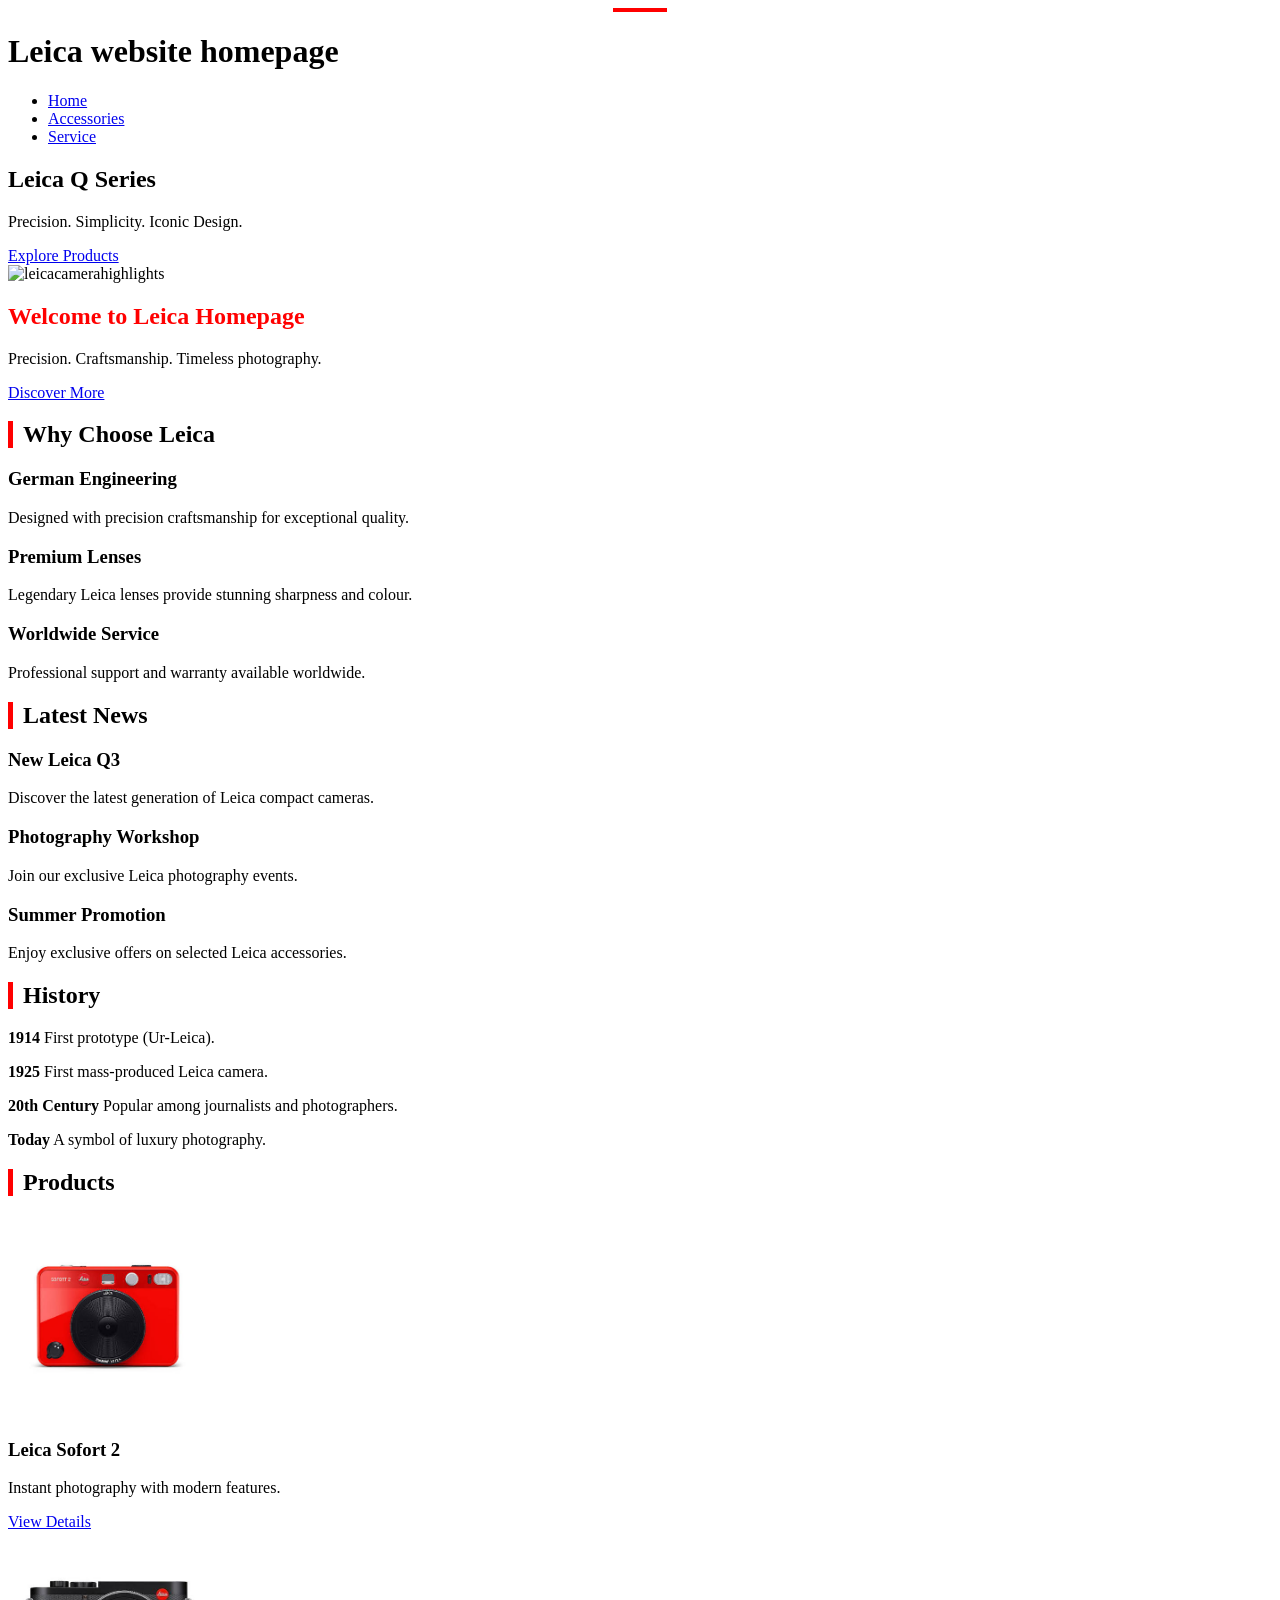
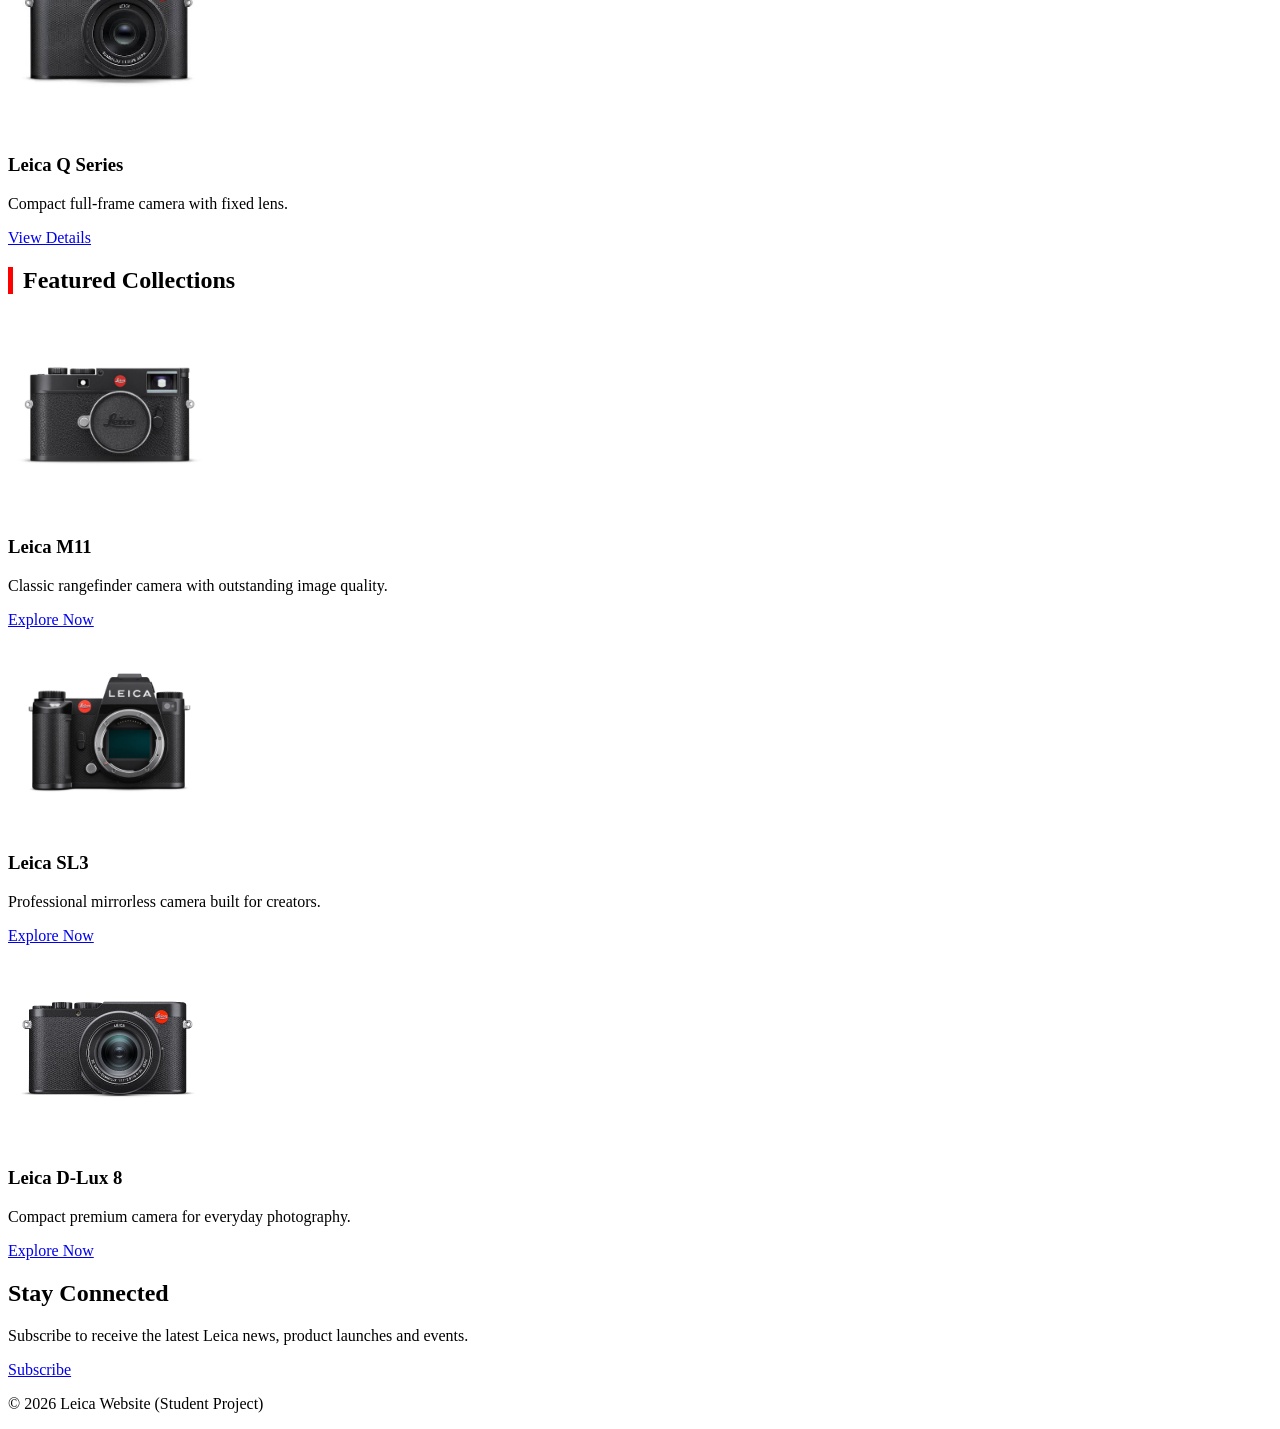
==== Homepage.html @ 199a2bf1 "Add files via upload" ====
<!DOCTYPE html>
<!-- saved from url=(0065)file:///C:/Users/user/Desktop/html/index%20leica%20homepage.html# -->
<html lang="en"><head><meta http-equiv="Content-Type" content="text/html; charset=UTF-8">
    
    <meta name="viewport" content="width=devicewidth, initial-scale=1.0">
    
<!--<div class="container">
 
-->
<title>Homepage</title>
<!-- Link to external CSS --> <link rel="stylesheet" href="./Homepage_files/style.css">

</head>
<body>

<hr style="width:50px; border:2px solid red;">

<!--<body style="background-color: black;">-->
   
<h1>Leica website homepage</h1>

<nav>
  <ul>
    <li><a href="Homepage.html">Home</a></li> 
    <li><a href="index leica accesorries.html">Accessories</a></li> 
    <li><a href="index Leica service.html">Service</a></li>
  </ul>
</nav>

<section class="hero">
  <div class="hero-content">
    <h1>Leica Q Series</h1>
    <div class="section-divider"></div>
    <p>Precision. Simplicity. Iconic Design.</p>
    <a href="index Leica accessories.html" class="button">Explore Products</a>
  </div>
</section>

<section class="Leica">
<img src="./Homepage_files/Leica_Metal_Gray_Heroshot_LoRes.jpg" alt="leicacamerahighlights" width="1500px" class="banner">

<div class="camera2">

<h1 style="color:red;">Welcome to Leica Homepage</h1>
<p>
Precision. Craftsmanship. Timeless photography.</p>

<a href="index leica accesorries.html" class="button">Discover More
</a>

</div>

</section>

<section class="container">

<h2 style="border-left:5px solid red; padding-left:10px;">
Why Choose Leica
</h2>

<div class="camera">
<h3>German Engineering</h3>
<p>Designed with precision craftsmanship for exceptional quality.</p>
</div>

<div class="camera">
<h3>Premium Lenses</h3>
<p>Legendary Leica lenses provide stunning sharpness and colour.</p>
</div>

<div class="camera">
<h3>Worldwide Service</h3>
<p>Professional support and warranty available worldwide.</p>
</div>

</section>

<section class="container">

<h2 style="border-left:5px solid red; padding-left:10px;">
Latest News
</h2>

<div class="camera">
<h3>New Leica Q3</h3>
<p>Discover the latest generation of Leica compact cameras.</p>
</div>

<div class="camera">
<h3>Photography Workshop</h3>
<p>Join our exclusive Leica photography events.</p>
</div>

<div class="camera">
<h3>Summer Promotion</h3>
<p>Enjoy exclusive offers on selected Leica accessories.</p>
</div>

</section>

<div class="history">

<section>
    <h2 style="border-left:5px solid red; padding-left:10px;">History</h2>
<p><strong>1914</strong>  First prototype (Ur-Leica).</p>

<p><strong>1925</strong>  First mass-produced Leica camera.</p>

<p><strong>20th Century</strong>  Popular among journalists and photographers.</p>

<p><strong>Today</strong>  A symbol of luxury photography.</p>

</div>


<section>
    <h2 style="border-left:5px solid red; padding-left:10px;">Products</h2>
    <div class="camera">
  <img src="img/sofort2.jpg" width="200" alt="photo01">
  <h3>Leica Sofort 2</h3>
  <p>Instant photography with modern features.</p>
   <a href="file:///C:/Users/user/Desktop/html/index%20leica%20homepage.html#" class="button">View Details</a>
</div>

<div class="camera">
  <img src="img/Qseries.jpg" width="200" alt="photo01">
  <h3>Leica Q Series</h3>
  <p>Compact full-frame camera with fixed lens.</p>
   <a href="file:///C:/Users/user/Desktop/html/index%20leica%20homepage.html#" class="button">View Details</a>
</div>

</section>

<section class="container">

<h2 style="border-left:5px solid red; padding-left:10px;">
Featured Collections
</h2>

<div class="camera">
<img src="img/M11_Black.jpg" alt="Leica M11" width="200">
<h3>Leica M11</h3>
<p>Classic rangefinder camera with outstanding image quality.</p>
<a href="#" class="button">Explore Now</a>
</div>

<div class="camera">
<img src="img/180.jpg" alt="Leica SL3" width="200">
<h3>Leica SL3</h3>
<p>Professional mirrorless camera built for creators.</p>
<a href="#" class="button">Explore Now</a>
</div>

<div class="camera">
<img src="img/dlux8-1.jpg" alt="Leica D-Lux 8" width="200">
<h3>Leica D-Lux 8</h3>
<p>Compact premium camera for everyday photography.</p>
<a href="#" class="button">Explore Now</a>
</div>

</section>

<section class="container">

<h2>Stay Connected</h2>

<p>
Subscribe to receive the latest Leica news, product launches and events.
</p>

<a href="#" class="button">
Subscribe
</a>

</section>

<footer> <p>© 2026 Leica Website (Student Project)</p> </footer>


</body></html>
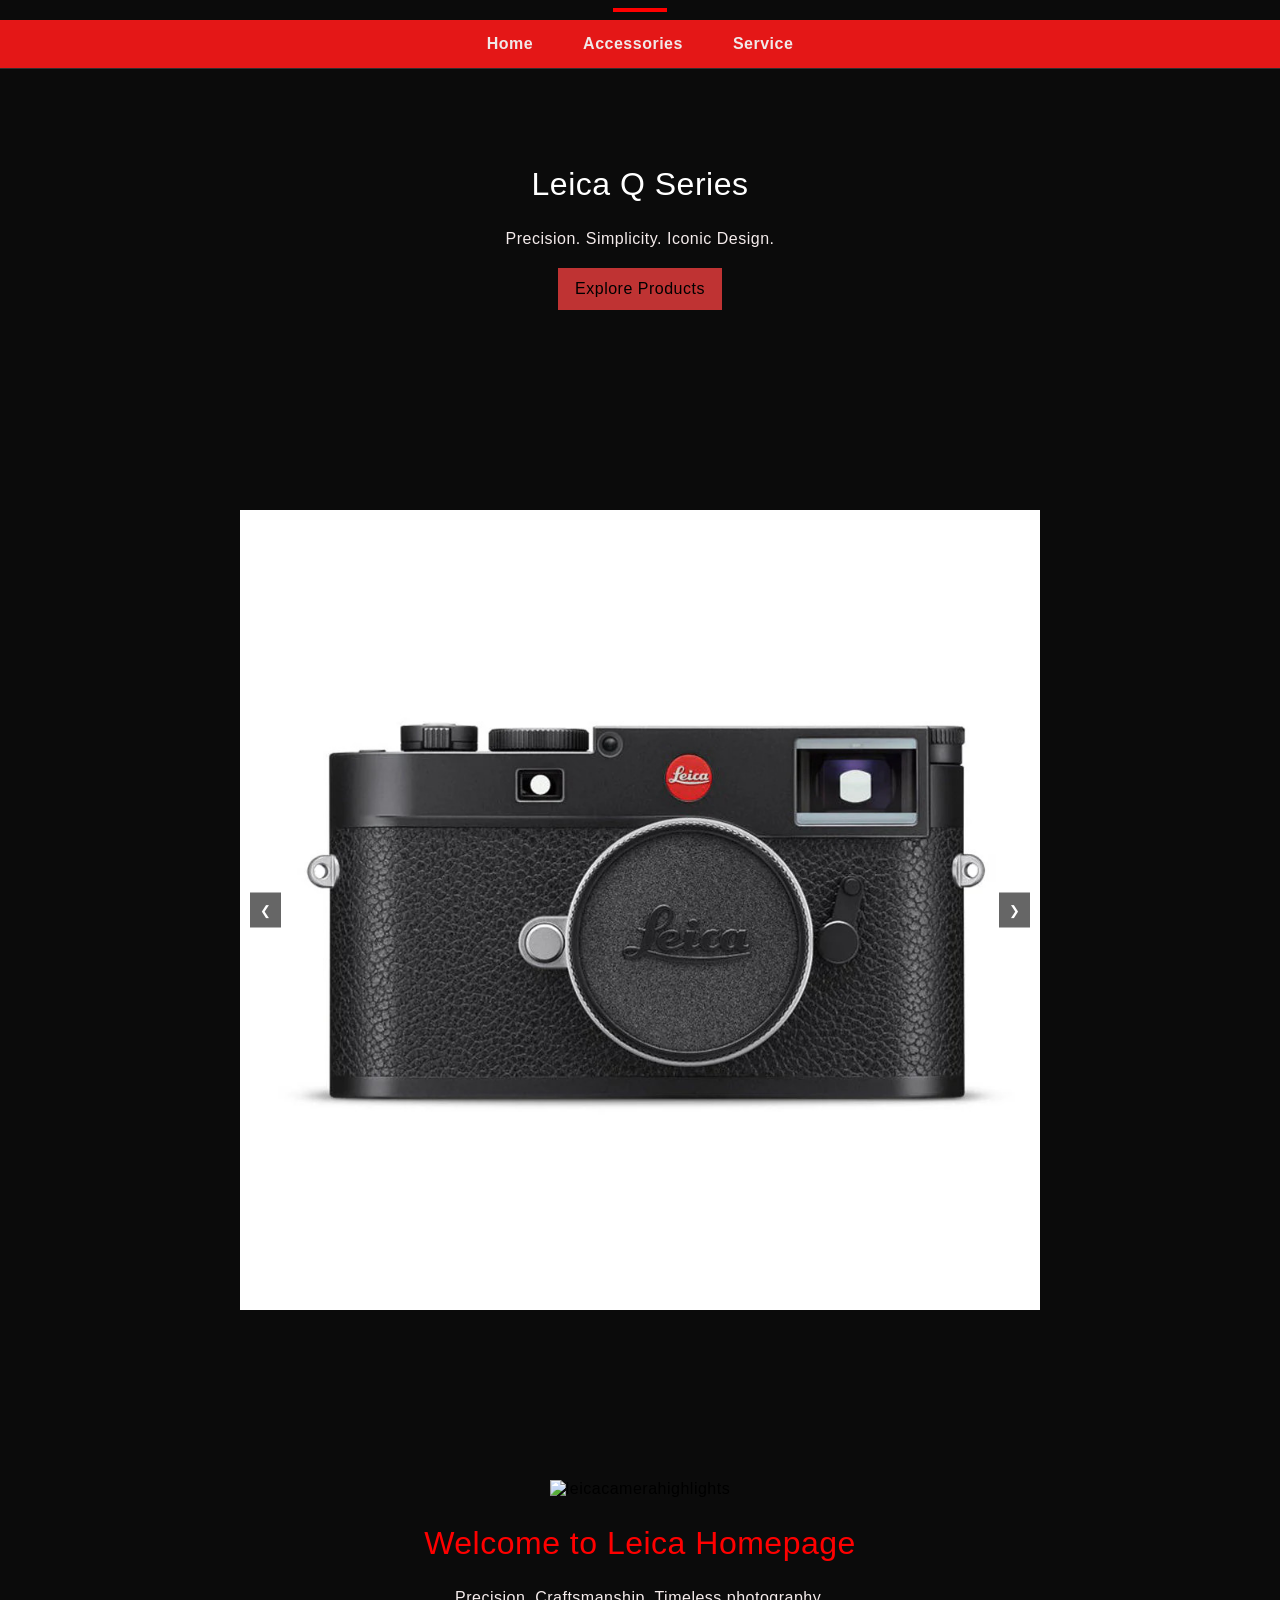
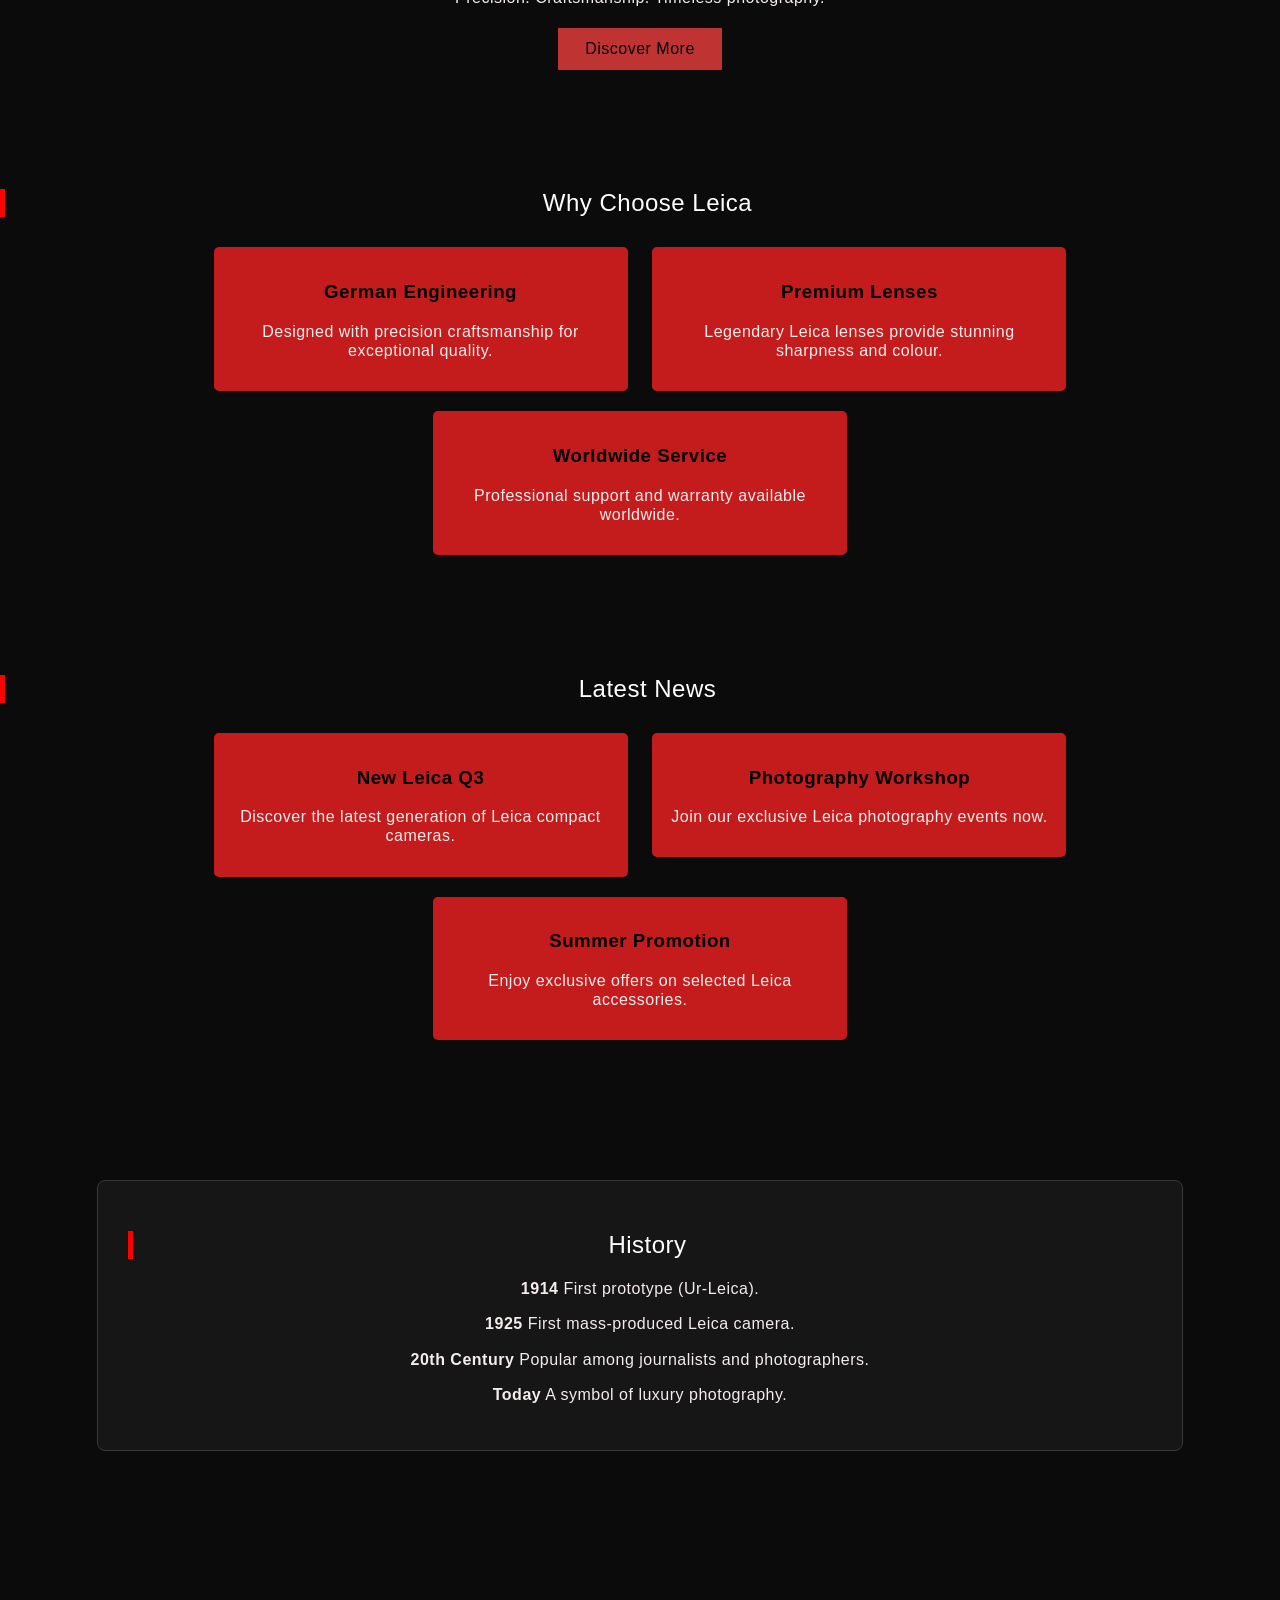
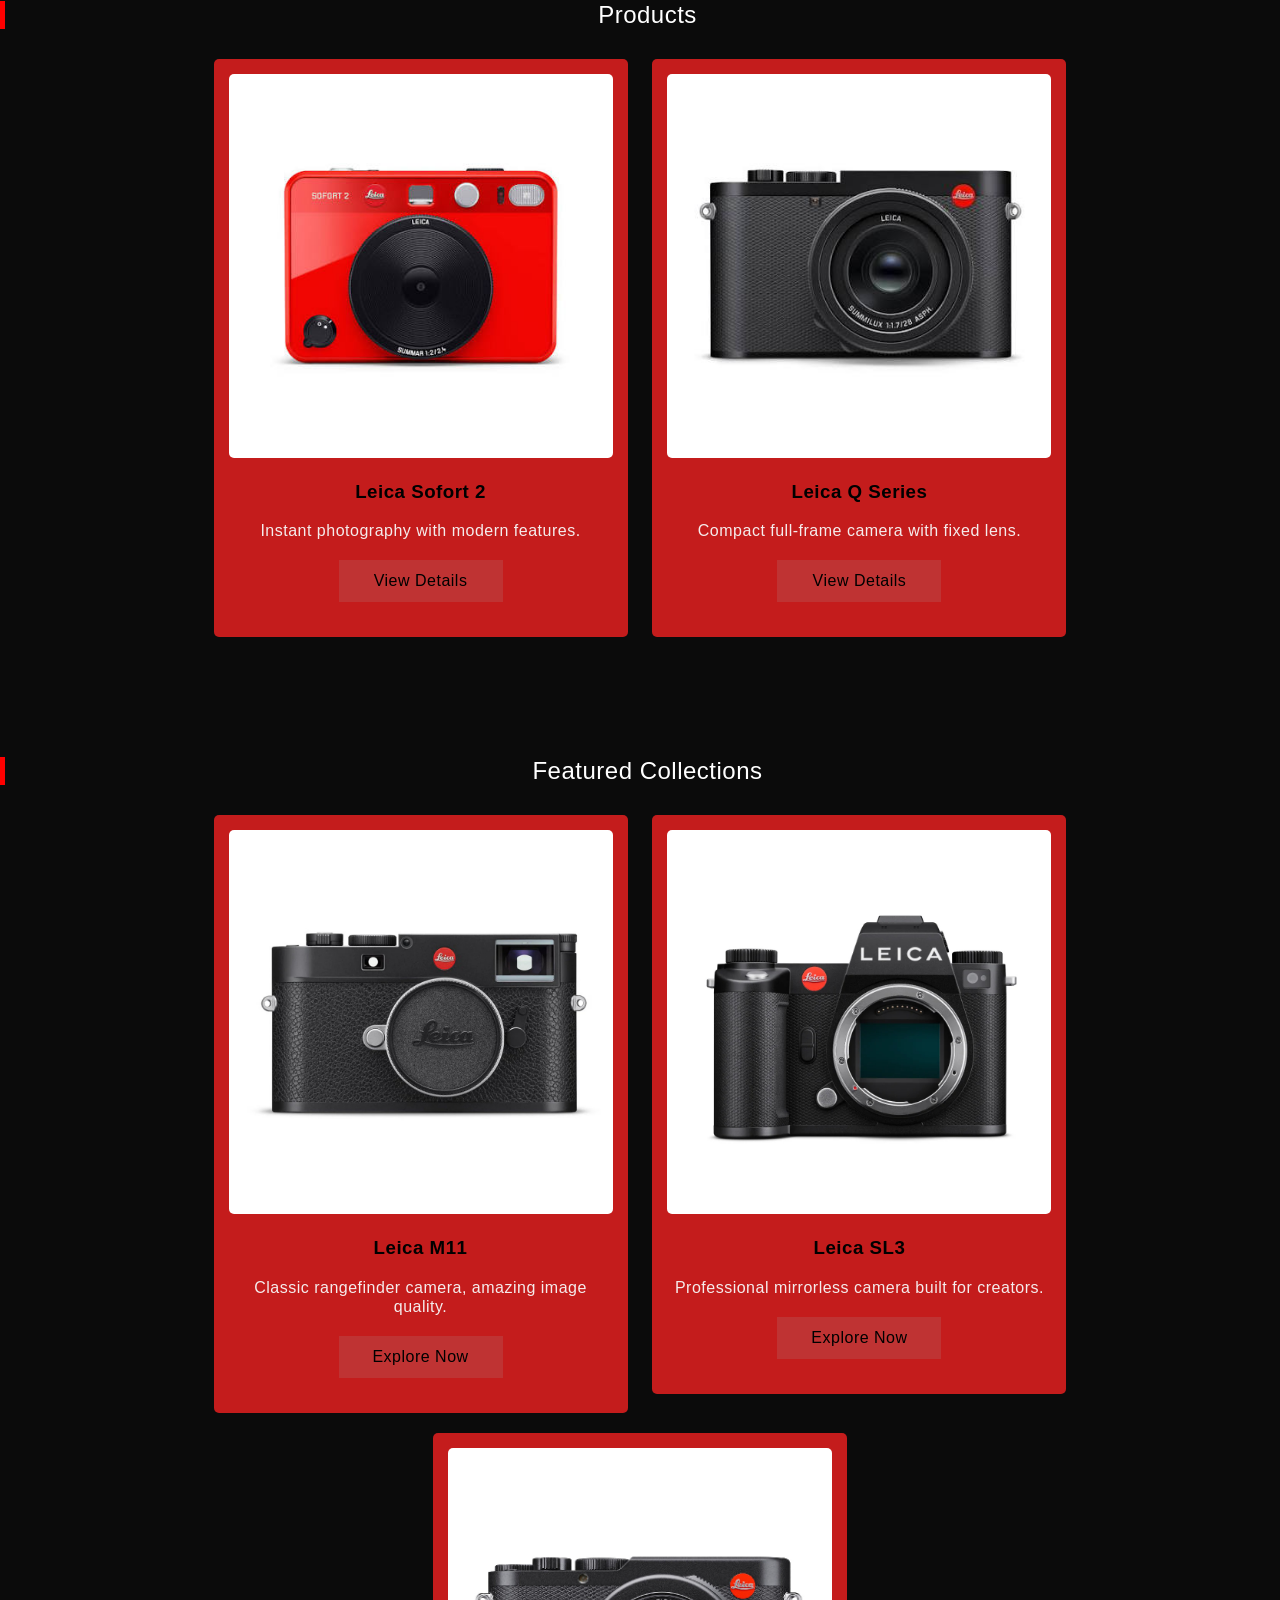
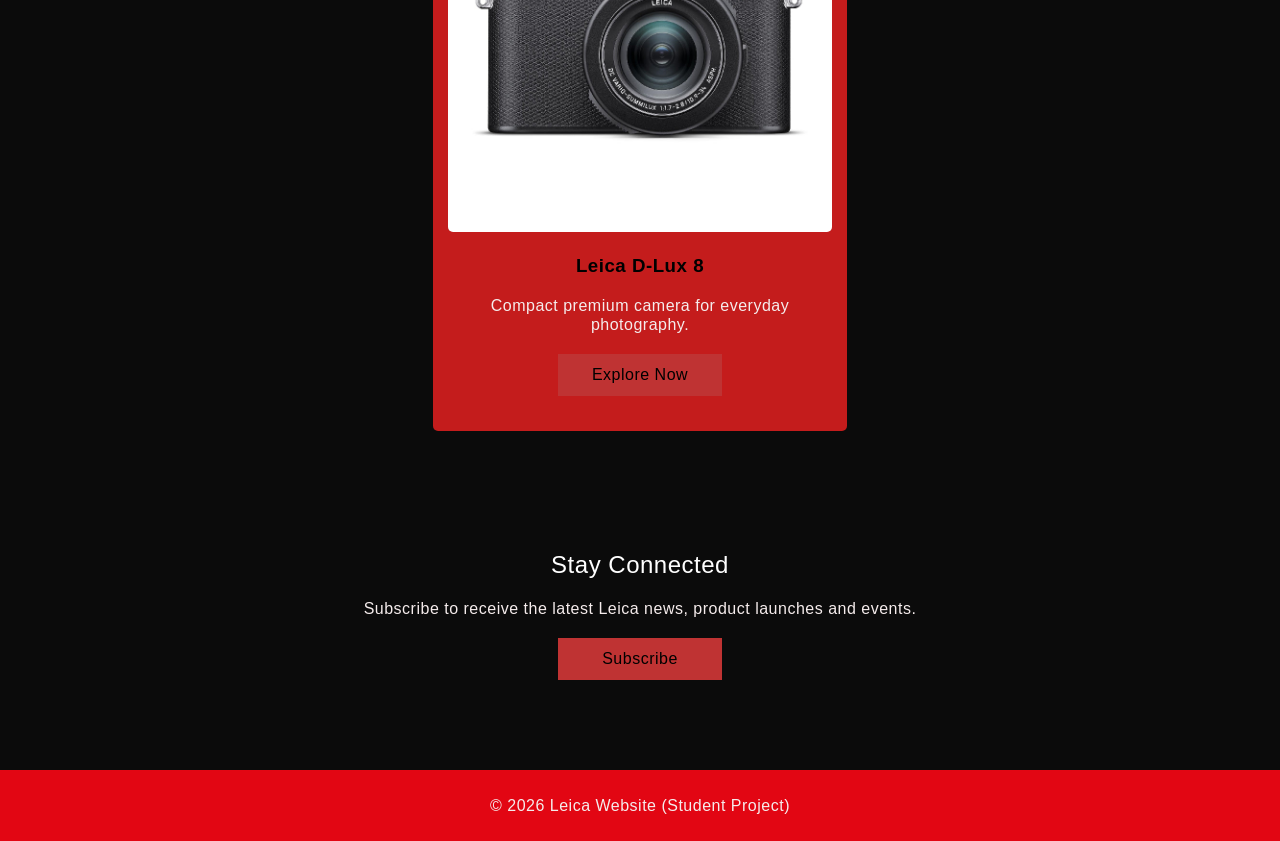
==== commit dd812ce7: "Add files via upload" ====
--- a/Homepage.html
+++ b/Homepage.html
@@ -2,22 +2,38 @@
 <!-- saved from url=(0065)file:///C:/Users/user/Desktop/html/index%20leica%20homepage.html# -->
 <html lang="en"><head><meta http-equiv="Content-Type" content="text/html; charset=UTF-8">
     
-    <meta name="viewport" content="width=devicewidth, initial-scale=1.0">
+    <meta name="viewport" content="width=device-width, initial-scale=1.0">
     
 <!--<div class="container">
  
 -->
 <title>Homepage</title>
-<!-- Link to external CSS --> <link rel="stylesheet" href="./Homepage_files/style.css">
-
+<!-- Link to external CSS --> <link rel="stylesheet" href="style.css">
+<link rel="icon" type="image/png" href="img/resized (1).png">
 </head>
+
+<script>
+let slides = document.querySelectorAll(".slide");
+let index = 0;
+
+document.querySelector(".next").onclick = function() {
+  slides[index].classList.remove("active");
+  index = (index + 1) % slides.length;
+  slides[index].classList.add("active");
+}
+
+document.querySelector(".prev").onclick = function() {
+  slides[index].classList.remove("active");
+  index = (index - 1 + slides.length) % slides.length;
+  slides[index].classList.add("active");
+}
+</script>
 <body>
 
 <hr style="width:50px; border:2px solid red;">
 
 <!--<body style="background-color: black;">-->
    
-<h1>Leica website homepage</h1>
 
 <nav>
   <ul>
@@ -36,8 +52,21 @@
   </div>
 </section>
 
+<section class="slider">
+
+  <div class="slides">
+    <img src="img/M11_Black.jpg" class="slide active">
+    <img src="img/180.jpg" class="slide">
+    <img src="img/dlux8-1.jpg" class="slide">
+  </div>
+
+  <button class="prev">&#10094;</button>
+  <button class="next">&#10095;</button>
+
+</section>
+
 <section class="Leica">
-<img src="./Homepage_files/Leica_Metal_Gray_Heroshot_LoRes.jpg" alt="leicacamerahighlights" width="1500px" class="banner">
+<img src="./Homepage_files/Leica_Metal_Gray_Heroshot_LoRes.jpg" alt="leicacamerahighlights" width="1500" class="banner">
 
 <div class="camera2">
 
@@ -58,17 +87,17 @@
 Why Choose Leica
 </h2>
 
-<div class="camera">
+<div class="camera box1">
 <h3>German Engineering</h3>
 <p>Designed with precision craftsmanship for exceptional quality.</p>
 </div>
 
-<div class="camera">
+<div class="camera box2">
 <h3>Premium Lenses</h3>
 <p>Legendary Leica lenses provide stunning sharpness and colour.</p>
 </div>
 
-<div class="camera">
+<div class="camera box3">
 <h3>Worldwide Service</h3>
 <p>Professional support and warranty available worldwide.</p>
 </div>
@@ -88,7 +117,7 @@
 
 <div class="camera">
 <h3>Photography Workshop</h3>
-<p>Join our exclusive Leica photography events.</p>
+<p>Join our exclusive Leica photography events now.</p>
 </div>
 
 <div class="camera">
@@ -100,7 +129,7 @@
 
 <div class="history">
 
-<section>
+
     <h2 style="border-left:5px solid red; padding-left:10px;">History</h2>
 <p><strong>1914</strong>  First prototype (Ur-Leica).</p>
 
@@ -140,7 +169,7 @@
 <div class="camera">
 <img src="img/M11_Black.jpg" alt="Leica M11" width="200">
 <h3>Leica M11</h3>
-<p>Classic rangefinder camera with outstanding image quality.</p>
+<p>Classic rangefinder camera, amazing image quality.</p>
 <a href="#" class="button">Explore Now</a>
 </div>
 
--- a/style.css
+++ b/style.css
@@ -0,0 +1,356 @@
+:root {
+  --leica-black: #0b0b0b;
+  --leica-white: #ffffff;
+  --leica-red: #e20613;
+}
+
+
+.slider {
+  position: relative;
+  max-width: 800px;
+  margin: 40px auto;
+  overflow: hidden;
+}
+
+.slide {
+  width: 100%;
+  display: none;
+}
+
+.slide.active {
+  display: block;
+}
+
+.prev, .next {
+  position: absolute;
+  top: 50%;
+  transform: translateY(-50%);
+  background: rgba(0,0,0,0.6);
+  color: white;
+  border: none;
+  padding: 10px;
+  cursor: pointer;
+}
+
+.prev { left: 10px; }
+.next { right: 10px; }
+/* BODY */
+body {
+  font-family: Arial, sans-serif;
+  text-align: center;
+  background-color: #0b0b0b;
+  margin: 0;
+  padding: 0;
+}
+
+.banner{
+    width:100%;
+    height:auto;
+}
+section{
+    padding:70px 0;
+}
+/* NAV */
+nav {
+  background-color: var(--leica-red);
+  padding: 10px;
+  text-align: center;
+}
+
+nav ul {
+  list-style: none;
+  padding: 0;
+  text-align: center;
+}
+
+nav ul li {
+  display: inline;
+  margin: 0 15px;
+}
+
+nav ul li a {
+  color: rgb(244, 240, 240);
+  text-decoration: none;
+  font-weight: bold;
+}
+
+nav ul li a:hover {
+  color: black;
+}
+
+/* CONTAINER */
+.container {
+  width: 100%;
+  margin: auto;
+  text-align: center;
+}
+
+
+/* SECTION */
+.Leica{
+    text-align:center;
+    padding:60px 20px;
+}
+.Leica.camera2{
+    max-width:800px;
+    margin:40px auto;
+}
+
+/* PRODUCT */
+.camera {
+  display: inline-block;
+    width:100px;
+    margin: 10px;
+    max-width:30%;
+    vertical-align: top;
+  text-align: center;
+  transition: transform 0.3s ease;
+}
+
+.camera:hover {
+  transform: scale(1.05);
+}
+
+.camera img {
+  width: 100%;
+}
+
+/* LINKS*/
+a {
+  text-decoration: none;
+  color: inherit;
+}
+
+/* FOOTER */
+footer {
+  background-color: var(--leica-red);
+  text-align: center;
+  padding: 10px;
+}
+
+/* TYPOGRAPHY */
+h1 {
+  font-size: 32px;
+  font-weight: 300;
+  color: #ffffff;
+}
+
+h2 {
+  font-weight: 250;
+  color: #ffffff;
+}
+
+h3{
+  font-size: 25;
+}
+p {
+  font-size: 16;
+  color: #f5ecec;
+  line-height: 1.2;
+}
+
+nav{
+    background-color:rgb(228, 23, 23);
+    padding:15px 0;
+    border-bottom:1px solid #322d2d;
+}
+
+nav ul{
+    display:flex;
+    justify-content:center;
+    align-items:center;
+    list-style:none;
+    padding:0;
+    margin:0;
+}
+
+nav ul li{
+    margin:0 25px;
+}
+
+nav ul li a{
+    color:rgb(240, 232, 232);
+    text-decoration:none;
+    font-weight:bold;
+}
+
+.history{
+    width:80%;
+    margin:60px auto;
+    background:#161616;
+    border:1px solid #393737;
+    border-radius:8px;
+    padding:30px;
+    text-align:center;
+}
+
+/* PRODUCT CARD */
+.camera {
+  background-color: #ff2121c1;
+  padding: 15px;
+  border-radius: 5px;
+}
+
+.camera img {
+  border-radius: 5px;
+}
+
+.button{
+    display:block;
+    width:140px;
+    padding:10px;
+    margin:20px auto;
+    text-align:center;
+    border:2px solid #bf3333;
+    background-color: #bf3333;
+}
+
+.button:hover {
+  background-color: var(--leica-red);
+  border-color: var(--leica-red);
+}
+
+
+section {
+  gap: 20px;
+}
+
+body {
+  letter-spacing: 0.5px;
+}
+
+.container {
+  padding-top: 20px;
+}
+
+.product-row{
+    display:flex;
+    justify-content:center;
+    flex-wrap:wrap;
+    gap:25px;
+}
+
+.service-form {
+  max-width: 500px;
+  margin: 30px auto;
+  text-align: left;
+}
+
+.service-form label {
+  display: block;
+  margin-top: 15px;
+  color: white;
+}
+
+.service-form input,
+.service-form select,
+.service-form textarea {
+  width: 100%;
+  padding: 10px;
+  margin-top: 5px;
+  border: 1px solid #444;
+  background-color: #111;
+  color: white;
+}
+
+.service-form button {
+  margin-top: 20px;
+  padding: 10px;
+  width: 100%;
+  background-color: var(--leica-red);
+  border: none;
+  color: white;
+  cursor: pointer;
+}
+
+/* ===========================
+   MOBILE VERSION
+=========================== */
+
+@media screen and (max-width:480px){
+
+body{
+    font-size:16px;
+}
+
+nav ul{
+    padding:0;
+}
+
+nav ul li{
+    display:block;
+    margin:15px 0;
+}
+
+.hero{
+    padding:40px 20px;
+    text-align:center;
+}
+
+.hero h1{
+    font-size:32px;
+}
+
+.hero p{
+    font-size:16px;
+}
+
+.Leica img{
+    width:100%;
+    height:auto;
+}
+
+.camera{
+    width:90%;
+    margin:20px auto;
+    display:block;
+}
+
+.camera img{
+    width:100%;
+}
+
+.container{
+    width:95%;
+}
+
+.button{
+    display:block;
+    width:180px;
+    margin:20px auto;
+    text-align:center;
+}
+
+footer{
+    font-size:14px;
+}
+
+}
+.product-details{
+    display:flex;
+    align-items:center;
+    gap:40px;
+}
+  section {
+    flex-direction: column;
+    align-items: center;
+  }
+
+  .camera {
+    width: 90%;
+  }
+
+    .service-form {
+    width: 90%;
+  }
+
+  .camera:hover {
+    transform: none;
+    filter: none;
+  }
+
+  .camera:hover::before {
+    background-color: rgba(0, 0, 0, 0.6); /* keep it normal */
+  }
+
+
